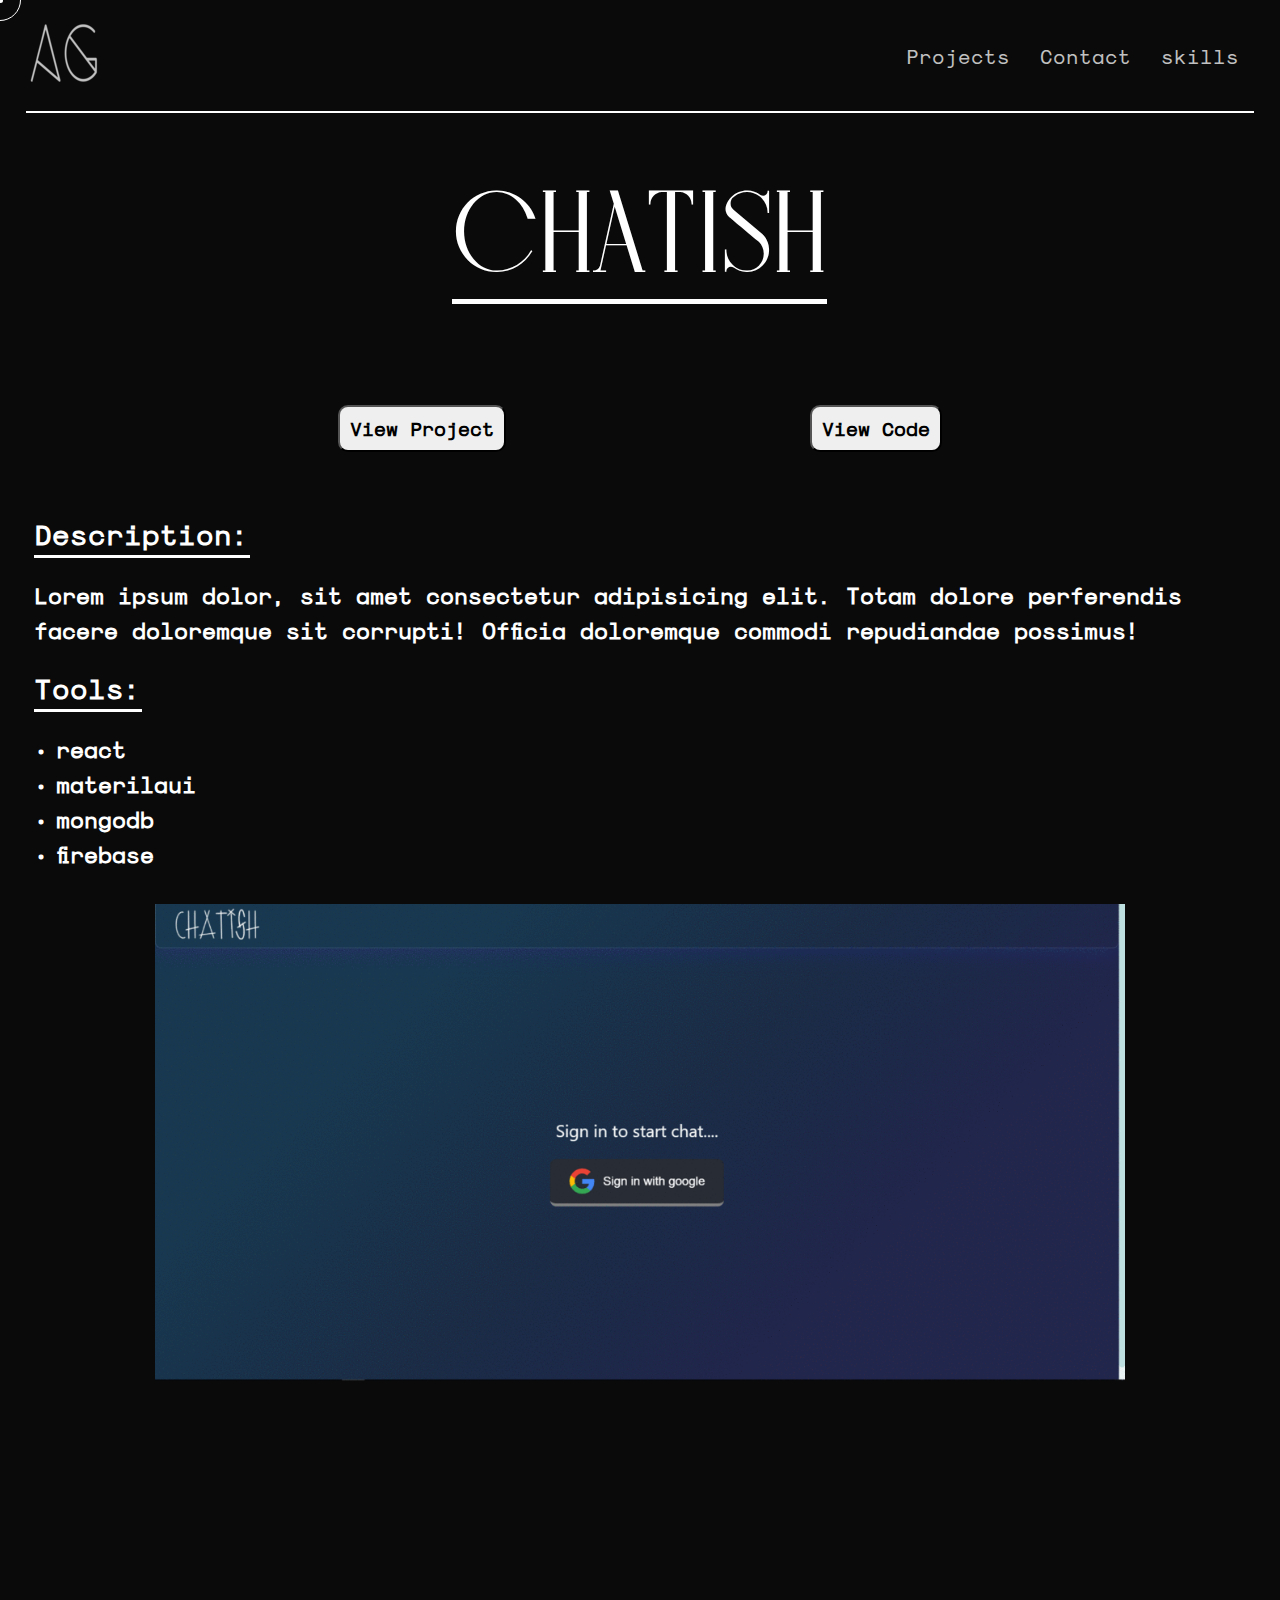
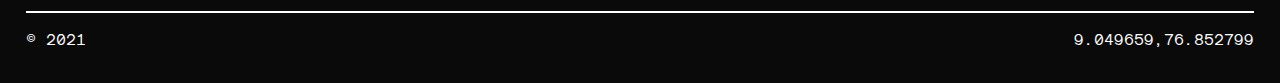
==== project/chatish/chatish.html @ 2a176b1f "project page gif and title complete" ====
<!DOCTYPE html>
<html lang="en">
  <head>
    <meta charset="UTF-8" />
    <meta http-equiv="X-UA-Compatible" content="IE=edge" />
    <meta name="viewport" content="width=device-width, initial-scale=1.0" />
    <title>Akshay G</title>
    <link rel="stylesheet" href="/style.css" type="text/css" />
  </head>
  <body>
    <div id="cursor"></div>
    <div class="wrapper">
      <div class="container">
        <!------------------------------------ navbar ------------------------------------>
        <div class="navbar">
          <div class="navbar-container">
            <div class="site-logo">
              <a href="../../index.html"
                ><img src="/images/Logo-white.png" alt=""
              /></a>
            </div>
            <nav>
              <li>
                <a href="../../index.html" class="site-projects">Projects</a>
              </li>
              <li><a href="#social" class="contact">Contact</a></li>
              <li><a href="#skills" class="site-about">skills</a></li>
            </nav>
          </div>
        </div>

        <!-------------------------------------- divider -------------------------------------->
        <div class="divider"></div>

        <!-------------------------------------- content -------------------------------------->

        <div class="projectConatiner">
          <h1 class="projectHeading">
            <span class="projectHeadingChat">CHATISH</span>
          </h1>
          <div class="button">
            <form action="https://www.google.com/" method="get" target="_blank">
              <button class="projectButton" type="submit">View Project</button>
            </form>
            <form
              action="https://github.com/akshayg676/Chatish"
              method="get"
              target="_blank"
            >
              <button class="projectButton" type="submit">View Code</button>
            </form>
          </div>
          <h3 class="projectDesc">
            <span class="projectSpan">Description:</span><br />
            <p class="projectPad">
              Lorem ipsum dolor, sit amet consectetur adipisicing elit. Totam
              dolore perferendis facere doloremque sit corrupti! Officia
              doloremque commodi repudiandae possimus!
            </p>
          </h3>
          <h3 class="projectTools">
            <span class="projectSpan">Tools:</span><br />
            <ul class="projectPad">
              <li>react</li>
              <li>materilaui</li>
              <li>mongodb</li>
              <li>firebase</li>
            </ul>
          </h3>
          <img class="projectGif" src="./chatish.gif" alt="" />
        </div>
        <div class="divider"></div>
        <!-------------------------------------- footer -------------------------------------->
        <div class="footer">
          <div class="navbar">
            <div class="navbar-container">
              <div class="site-copyright">© 2021</div>
              <div class="site-coordinate">9.049659,76.852799</div>
            </div>
          </div>
        </div>
        <br />
      </div>
    </div>
    <script>
      "use strict";
      var cursor = document.querySelector("#cursor");
      var cursorListener = function cursorListener(event) {
        cursor.style.top = event.y + "px";
        cursor.style.left = event.x + "px";
      };
      window.addEventListener("mousemove", cursorListener);
    </script>
  </body>
</html>
---- style.css ----
@font-face {
  font-family: "Sk-Modernist";
  src: url("./font/Sk-Modernist-Mono.otf") format("truetype");
}
@font-face {
  font-family: "Bigilla";
  src: url("./font/Bigilla-Bold.otf") format("truetype");
}

* {
  margin: 0;
  padding: 0;
  box-sizing: border-box;
  font-family: "Sk-Modernist", sans-serif;
  color: #fff;
}

/* -------------------------------------- cursor -------------------------------------- */
#cursor {
  height: 0;
  width: 0;
  position: fixed;
  display: none;
  align-items: center;
  justify-content: center;
  pointer-events: none;
}

#cursor::before,
#cursor::after {
  content: "";
  display: block;
  border-radius: 100%;
  position: absolute;
}

#cursor::before {
  border: solid 1px white;
  height: 40px;
  width: 40px;
  animation: pulse 3s infinite;
}

#cursor::after {
  border: 0;
  background: white;
  position: absolute;
  height: 5px;
  width: 5px;
}

@keyframes pulse {
  0% {
    transform: scale(0.5);
  }
  50% {
    transform: scale(0.7);
  }
  100% {
    transform: scale(0.5);
  }
}

/* -------------------------------------- Scroll -------------------------------------- */
::-webkit-scrollbar {
  width: 10px;
}
::-webkit-scrollbar-thumb {
  border-radius: 30px;
  background: -webkit-gradient(
    linear,
    left top,
    left bottom,
    from(#000000),
    to(#5f7080)
  );
  box-shadow: inset 2px 2px 2px rgba(255, 255, 255, 0.25),
    inset -2px -2px -2px rgba(0, 0, 0, 0.25);
}

html,
body {
  overflow-x: hidden;
  background: #0a0a0a;
}
html {
  scroll-behavior: smooth;
  cursor: none;
}
html:hover #cursor {
  display: flex;
}

.wrapper {
  width: 100%;
  height: 100%;
}

.wrapper .container {
  width: 96%;
  margin: 0 auto;
}

.divider {
  width: 100%;
  height: 2px;
  background: #fff;
}

.whitespace {
  width: 100%;
  height: 80px;
}
a {
  text-decoration: none;
  opacity: 0.75;
}
a:hover {
  opacity: 1;
}
li {
  list-style: none;
}

/* -------------------------------------- Navbar -------------------------------------- */
.navbar .navbar-container {
  display: flex;
  padding: 16px 0;
  font-size: 16px;
  justify-content: space-between;
  align-items: center;
}
.navbar-container nav {
  display: flex;
}
.navbar-container nav li {
  margin: 0 15px;
  font-size: 20px;
}
@media screen and (max-width: 345px) {
  .navbar-container nav li {
    font-size: 18.5px;
  }
}

/* -------------------------------------- Header -------------------------------------- */
.header {
  margin: 80px;
  z-index: 2 !important;
}
.header .header-container h1 {
  font-family: "Bigilla";
  font-size: 12rem;
}
@media (max-width: 1088px) {
  .header .header-container h1 {
    font-size: 10rem;
  }
}
@media (max-width: 915px) {
  .header .header-container h1 {
    font-size: 8rem;
  }
}
@media (max-width: 749px) {
  .header .header-container h1 {
    font-size: 6rem;
  }
}
@media (max-width: 583px) {
  .header {
    margin: 40px;
  }
  .header .header-container h1 {
    font-size: 6rem;
  }
}
@media (max-width: 543px) {
  .header .header-container h1 {
    font-size: 5rem;
  }
}
@media (max-width: 454px) {
  .header {
    margin: 20px;
  }
  .header .header-container h1 {
    font-size: 4.4rem;
  }
}

@media (max-width: 387px) {
  .header {
    margin: 20px;
  }
  .header .header-container h1 {
    font-size: 3.8rem;
  }
}
@media (max-width: 320px) {
  .header {
    margin: 20px;
  }
  .header .header-container h1 {
    font-size: 3.5rem;
  }
}

/* -------------------------------------- hero-image -------------------------------------- */
.hero-image {
  width: 100%;
  margin-top: -300px;
}
.hero-image::after {
  content: "";
  display: table;
  clear: both;
}
.hero-image .hero-image-container {
  width: 40%;
  float: right;
}
.hero-image .hero-image-container img {
  width: 100%;
}
@media (max-width: 900px) {
  .hero-image {
    margin-top: 40px;
    max-width: 400px;
    margin: auto;
  }
  .hero-image .hero-image-container {
    width: 100%;
  }
}

/* -------------------------------------- section-header -------------------------------------- */
.section-header .section-header-container {
  display: flex;
  padding: 12px 0;
  font-size: 20px;
  justify-content: space-between;
}

/* -------------------------------------- about -------------------------------------- */
.about {
  width: 100%;
}
.about::after {
  content: "";
  display: table;
  clear: both;
}
.about .about-container {
  width: 70%;
  float: right;
}
.about .about-container p {
  margin: 40px 0;
  font-size: 36px;
}

@media (max-width: 900px) {
  .about .about-container {
    width: 100%;
  }
  .about .about-container p {
    font-size: 24px;
  }
}

/* -------------------------------------- Project -------------------------------------- */
.project-container {
  position: relative;
  padding: 1.6vw 0 0 0;
  margin: 4px;
}

.project_link {
  display: inline-block;
  cursor: pointer;
  position: relative;
  -webkit-transition: opacity 0.4s;
  transition: opacity 0.4s;
  font-family: "Bigilla";
  text-transform: uppercase;
}

.project_link::before {
  all: initial;
  text-transform: uppercase;
  counter-increment: project;
  position: absolute;
  bottom: 60%;
  left: 0;
  pointer-events: none;
}

.project_link:hover {
  -webkit-transition-duration: 0.1s;
  transition-duration: 0.1s;
  opacity: 0;
}

.project_image {
  pointer-events: none;
  position: absolute;
  height: 50vh;
  max-height: 400px;
  opacity: 0;
  left: 100%;
  top: 50%;
  -webkit-transform: translate3d(calc(-100% - 6vw), -30%, 0)
    translate3d(0, 20px, 0);
  transform: translate3d(calc(-100% - 6vw), -30%, 0) translate3d(0, 20px, 0);
}

.project_link:hover + .project_image {
  opacity: 1;
  -webkit-transform: translate3d(calc(-100% - 6vw), -30%, 0)
    rotate3d(0, 0, 1, 4deg);
  transform: translate3d(calc(-100% - 6vw), -30%, 0) rotate3d(0, 0, 1, 4deg);
  -webkit-transition: all 0.4s;
  transition: all 0.4s;
}

.project {
  padding: 0vh 0 0 0vh;
  --offset: 20vw;
  --move-initial: calc(-25% + var(--offset));
  --move-final: calc(-50% + var(--offset));
  font-size: 8vw;
}

.marquee {
  position: absolute;
  top: 0;
  left: 0;
  overflow: hidden;
  color: #fff;
  pointer-events: none;
  mix-blend-mode: difference;
}

.marquee__inner {
  width: -webkit-fit-content;
  width: -moz-fit-content;
  width: fit-content;
  display: -webkit-box;
  display: -ms-flexbox;
  display: flex;
  position: relative;
  -webkit-animation: marquee 5s linear infinite;
  animation: marquee 5s linear infinite;
  -webkit-animation-play-state: paused;
  animation-play-state: paused;
  opacity: 0;
  -webkit-transition: opacity 0.1s;
  transition: opacity 0.1s;
  padding: 2vw 0;
}

.project_link:hover ~ .marquee .marquee__inner {
  -webkit-animation-play-state: running;
  animation-play-state: running;
  opacity: 1;
  -webkit-transition-duration: 0.4s;
  transition-duration: 0.4s;
}

.project_link,
.marquee span {
  white-space: nowrap;
  font-size: 8vw;
  padding: 1.6vw 1vw;
  font-weight: 900;
}

.marquee span {
  font-family: "Bigilla" !important;
  text-transform: uppercase;
}

@keyframes marquee {
  0% {
    transform: translate3d(var(--move-initial), 0, 0);
  }

  100% {
    transform: translate3d(var(--move-final), 0, 0);
  }
}

/* -------------------------------------- Skill -------------------------------------- */
.skill-container {
  display: grid;
  grid-gap: 3rem;
  padding: 1rem;
  max-width: 1024px;
  margin-inline: auto;
}
.skillIcon {
  height: 35px;
  width: 35px;
}

.skillIconex {
  height: 19px;
  width: 35px;
}

@media screen and (min-width: 718px) {
  .skill-container {
    grid-template-columns: repeat(3, 1fr);
  }
}
@media screen and (max-width: 718px) {
  .skill-container {
    grid-template-columns: 1fr;
  }
}

.skill-container .set {
  padding: 24px;
  border-radius: 16px;
}
.set header,
label {
  font-family: "Bigilla";
}
.set label {
  letter-spacing: 3px;
}

.set header {
  padding-block: 1rem;
  font-size: 36px;
  text-align: center;
  text-transform: capitalize;
  margin-bottom: 12px;
}

.set .list {
  padding-block: 10px;
  display: grid;
  grid-template-columns: 1fr 20px;
  text-transform: uppercase;
}
.set .list i {
  font-size: 28px;
}

/* -------------------------------------- project page -------------------------------------- */

.social {
  padding: 20px 0;
}

.social .social-container {
  display: -webkit-box;
  display: -ms-flexbox;
  display: flex;
  -webkit-box-pack: justify;
  -ms-flex-pack: justify;
  justify-content: space-between;
}

.social .social-container a {
  cursor: pointer;
  text-decoration: none;
  font-family: "Bigilla" !important;
  font-size: 64px;
}

@media (max-width: 1200px) {
  .social .social-container a {
    font-size: 50px;
  }
}

@media (max-width: 980px) {
  .social .social-container a {
    font-size: 40px;
  }
}
@media (max-width: 827px) {
  .social .social-container a {
    font-size: 30px;
  }
}

@media (max-width: 600px) {
  .navbar-container {
    flex-direction: column;
  }
  .navbar-container nav li {
    padding: 10px 0;
  }
  .navbar-container .site-logo,
  .site-copyright {
    margin-bottom: 15px;
  }
  .social .social-container a {
    font-size: 25px;
  }
}
@media (max-width: 500px) {
  .social .social-container a {
    font-size: 22px;
  }
}
@media (max-width: 425px) {
  .social .social-container a {
    font-size: 18px;
  }
}
@media (max-width: 346px) {
  .social .social-container a {
    font-size: 15px;
  }
}

.projectConatiner {
  padding: 1em 0.5em;
  line-height: 35px;
}
.projectHeading {
  text-align: center;
  padding: 3em 0;
}

.projectHeading span {
  font-family: "Bigilla";
  border-bottom: 5px solid #fff;
  font-size: 3.5em;
}

/* .projectDesc {
} */
.projectGif {
  margin: 10px auto;
  display: flex;
  align-items: center;
  justify-content: center;
  width: 80%;
  min-width: 300px;
  object-fit: cover;
}

/* .projectTools ul {
  margin-left: 1em;
} */

.button {
  display: flex;
  justify-content: space-evenly;
  margin: 2em 0 4em 0;
}

.projectButton {
  cursor: pointer;
  padding: 10px;
  color: black;
  font-weight: 700;
  font-size: 1.2em;
  border-radius: 10px;
  transition: 0.25s;
}

.projectButton:hover {
  color: #fff;
  background-color: #0a0a0a;
  border-radius: 1px solid #fff;
  /* transition: ease-in-out; */
  transform: translateY(-0.25em);
}

.projectSpan {
  font-size: 1.5em;
  padding-bottom: 5px;
  border-bottom: 3px solid #fff;
}

.projectPad {
  padding: 1em 0;
  list-style: none;
  font-size: 1.2em;
}
.projectPad li::before {
  content: "\2022";
  color: #fff;
  font-weight: bold;
  display: inline-block;
  width: 1em;
}
@media screen and (max-width: 383px) {
  .projectHeading span {
    font-size: 2.8em;
  }
  .projectSpan {
    font-size: 1.2em;
  }
  .projectPad {
    font-size: 1em;
  }
  .projectButton {
    font-size: 1em;
  }
}
@media screen and (max-width: 520px) {
  .projectHeading .projectHeadingChat {
    font-size: 3em;
  }
}
@media screen and (max-width: 447px) {
  .projectHeading .projectHeadingChat {
    font-size: 2.5em;
  }
}
@media screen and (max-width: 374px) {
  .projectHeading .projectHeadingChat {
    font-size: 2em;
  }
}
@media screen and (max-width: 758px) {
  .projectHeading .projectHeadingGame {
    font-size: 3em;
  }
}
@media screen and (max-width: 645px) {
  .projectHeading .projectHeadingGame {
    font-size: 2.5em;
  }
}
@media screen and (max-width: 538px) {
  .projectHeading .projectHeadingGame {
    font-size: 2em;
  }
}
@media screen and (max-width: 436px) {
  .projectHeading .projectHeadingGame {
    font-size: 1.8em;
  }
}
@media screen and (max-width: 396px) {
  .projectHeading .projectHeadingGame {
    font-size: 1.4em;
  }
}
@media screen and (max-width: 662px) {
  .projectHeading .projectHeadingTravel {
    font-size: 3em;
  }
}
@media screen and (max-width: 569px) {
  .projectHeading .projectHeadingTravel {
    font-size: 2.5em;
  }
}
@media screen and (max-width: 474px) {
  .projectHeading .projectHeadingTravel {
    font-size: 2em;
  }
}
@media screen and (max-width: 379px) {
  .projectHeading .projectHeadingTravel {
    font-size: 1.8em;
  }
}
@media screen and (max-width: 345px) {
  .projectHeading .projectHeadingTravel {
    font-size: 1.6em;
  }
}
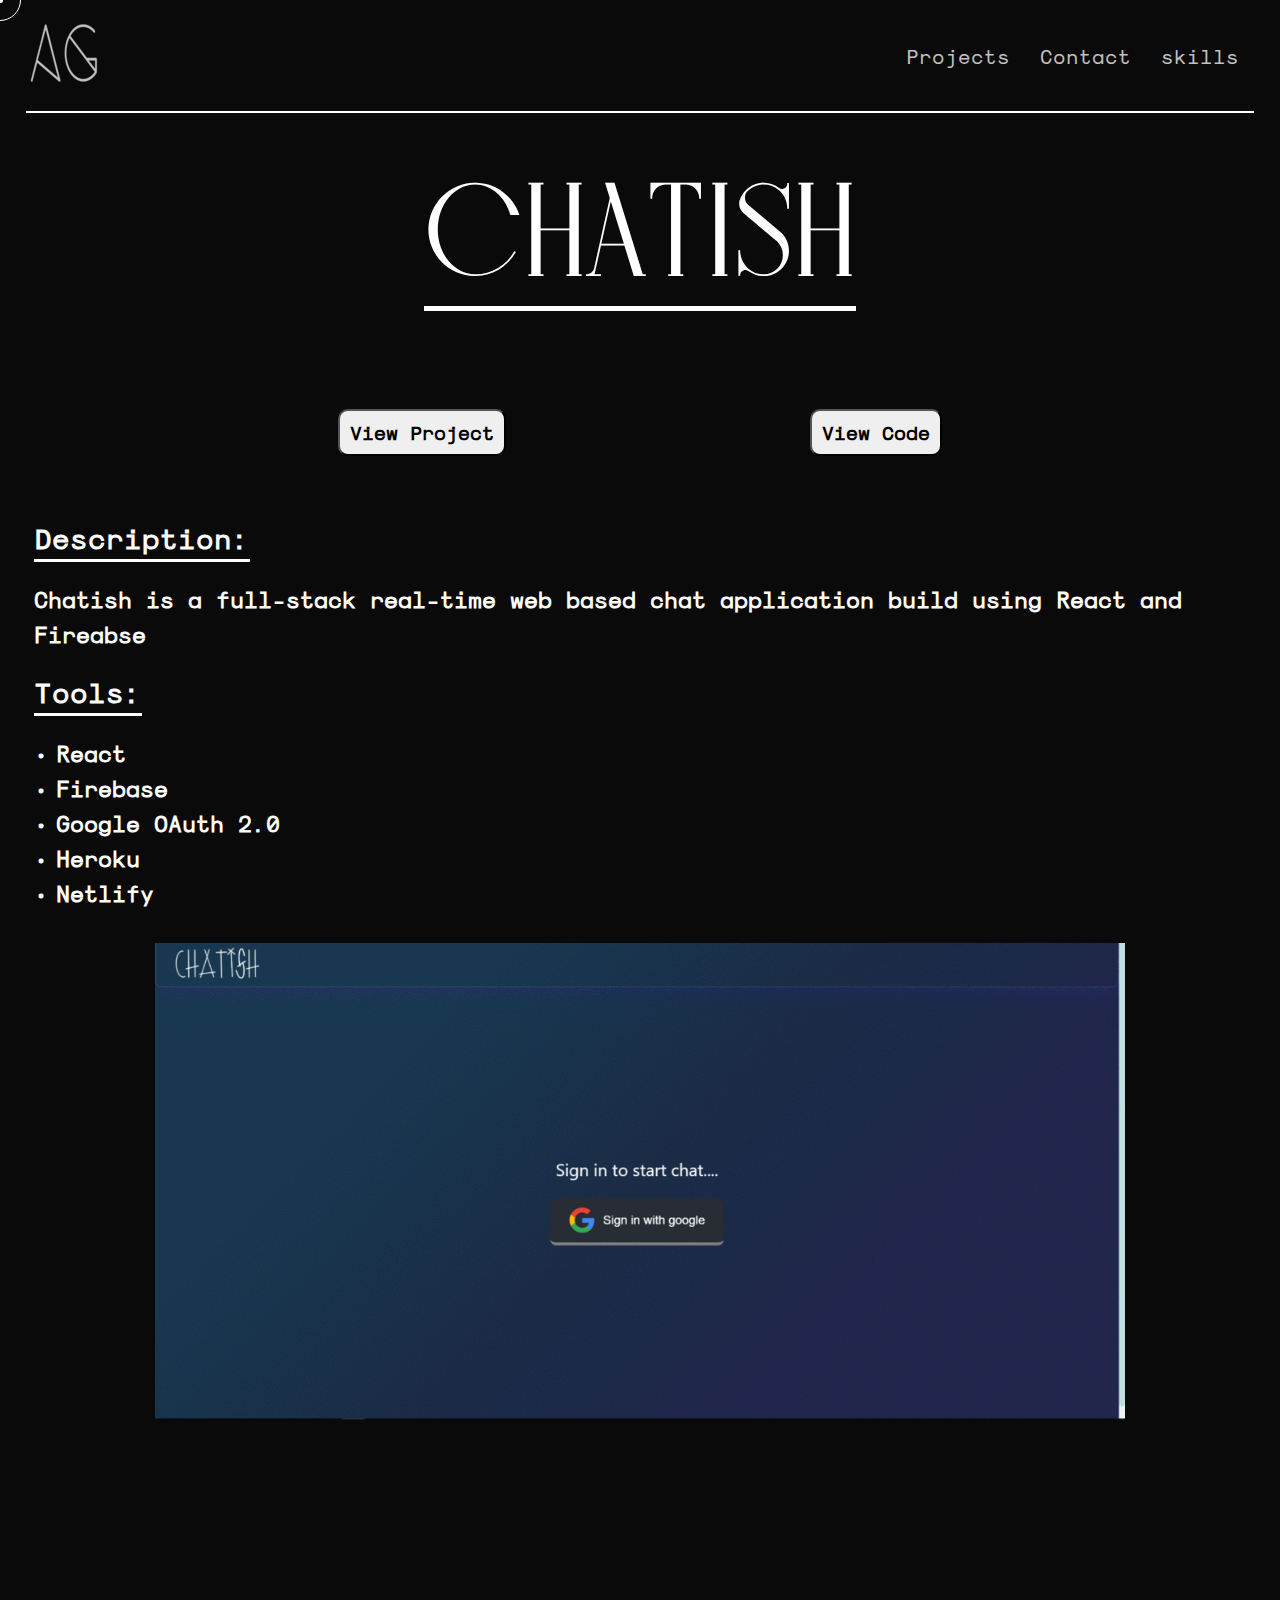
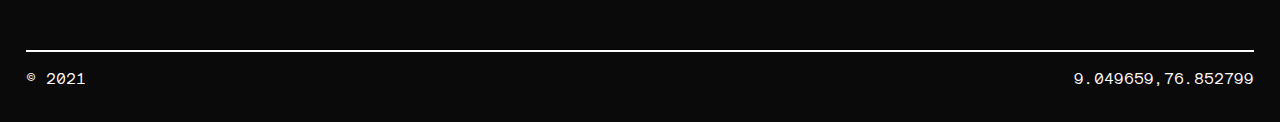
==== commit 2b5a79bf: "update project desc and tools" ====
--- a/project/chatish/chatish.html
+++ b/project/chatish/chatish.html
@@ -53,18 +53,18 @@
           <h3 class="projectDesc">
             <span class="projectSpan">Description:</span><br />
             <p class="projectPad">
-              Lorem ipsum dolor, sit amet consectetur adipisicing elit. Totam
-              dolore perferendis facere doloremque sit corrupti! Officia
-              doloremque commodi repudiandae possimus!
+              Chatish is a full-stack real-time web based chat application build
+              using React and Fireabse
             </p>
           </h3>
           <h3 class="projectTools">
             <span class="projectSpan">Tools:</span><br />
             <ul class="projectPad">
-              <li>react</li>
-              <li>materilaui</li>
-              <li>mongodb</li>
-              <li>firebase</li>
+              <li>React</li>
+              <li>Firebase</li>
+              <li>Google OAuth 2.0</li>
+              <li>Heroku</li>
+              <li>Netlify</li>
             </ul>
           </h3>
           <img class="projectGif" src="./chatish.gif" alt="" />
--- a/style.css
+++ b/style.css
@@ -532,7 +532,7 @@
 .projectHeading span {
   font-family: "Bigilla";
   border-bottom: 5px solid #fff;
-  font-size: 3.5em;
+  font-size: 4em;
 }
 
 /* .projectDesc {
@@ -595,7 +595,7 @@
 }
 @media screen and (max-width: 383px) {
   .projectHeading span {
-    font-size: 2.8em;
+    font-size: 3.5em;
   }
   .projectSpan {
     font-size: 1.2em;
@@ -607,68 +607,99 @@
     font-size: 1em;
   }
 }
-@media screen and (max-width: 520px) {
+@media screen and (max-width: 330px) {
+  .projectHeading span {
+    font-size: 3.2em;
+  }
+}
+
+/* chat */
+
+@media screen and (max-width: 464px) {
   .projectHeading .projectHeadingChat {
-    font-size: 3em;
-  }
-}
-@media screen and (max-width: 447px) {
-  .projectHeading .projectHeadingChat {
-    font-size: 2.5em;
+    font-size: 2.8em;
   }
 }
 @media screen and (max-width: 374px) {
   .projectHeading .projectHeadingChat {
-    font-size: 2em;
-  }
-}
-@media screen and (max-width: 758px) {
+    font-size: 2.6em;
+  }
+}
+
+/* game */
+
+@media screen and (max-width: 700px) {
+  .projectHeading .projectHeadingGame,
+  .projectHeadingwild {
+    font-size: 3.2em;
+  }
+}
+@media screen and (max-width: 557px) {
+  .projectHeading .projectHeadingGame,
+  .projectHeadingwild {
+    font-size: 2.8em;
+  }
+}
+@media screen and (max-width: 490px) {
+  .projectHeading .projectHeadingGame,
+  .projectHeadingwild {
+    font-size: 2.4em;
+  }
+}
+@media screen and (max-width: 424px) {
   .projectHeading .projectHeadingGame {
-    font-size: 3em;
-  }
-}
-@media screen and (max-width: 645px) {
-  .projectHeading .projectHeadingGame {
-    font-size: 2.5em;
-  }
-}
-@media screen and (max-width: 538px) {
+    font-size: 2.2em;
+  }
+}
+@media screen and (max-width: 376px) {
   .projectHeading .projectHeadingGame {
     font-size: 2em;
   }
 }
-@media screen and (max-width: 436px) {
+@media screen and (max-width: 356px) {
   .projectHeading .projectHeadingGame {
+    font-size: 1.7em;
+  }
+}
+
+/* wild guess */
+
+@media screen and (max-width: 671px) {
+  .projectHeading .projectHeadingwild {
+    font-size: 3.4em;
+  }
+}
+@media screen and (max-width: 569px) {
+  .projectHeading .projectHeadingwild {
+    font-size: 2.8em;
+  }
+}
+@media screen and (max-width: 471px) {
+  .projectHeading .projectHeadingwild {
+    font-size: 2.2em;
+  }
+}
+@media screen and (max-width: 373px) {
+  .projectHeading .projectHeadingwild {
     font-size: 1.8em;
   }
 }
-@media screen and (max-width: 396px) {
-  .projectHeading .projectHeadingGame {
-    font-size: 1.4em;
-  }
-}
-@media screen and (max-width: 662px) {
+
+/* travelsio */
+
+@media screen and (max-width: 560px) {
   .projectHeading .projectHeadingTravel {
-    font-size: 3em;
-  }
-}
-@media screen and (max-width: 569px) {
+    font-size: 3.2em;
+  }
+}
+@media screen and (max-width: 435px) {
   .projectHeading .projectHeadingTravel {
     font-size: 2.5em;
   }
 }
-@media screen and (max-width: 474px) {
+
+@media screen and (max-width: 347px) {
   .projectHeading .projectHeadingTravel {
-    font-size: 2em;
-  }
-}
-@media screen and (max-width: 379px) {
-  .projectHeading .projectHeadingTravel {
-    font-size: 1.8em;
-  }
-}
-@media screen and (max-width: 345px) {
-  .projectHeading .projectHeadingTravel {
-    font-size: 1.6em;
-  }
-}
+    font-size: 2.2em;
+  }
+}
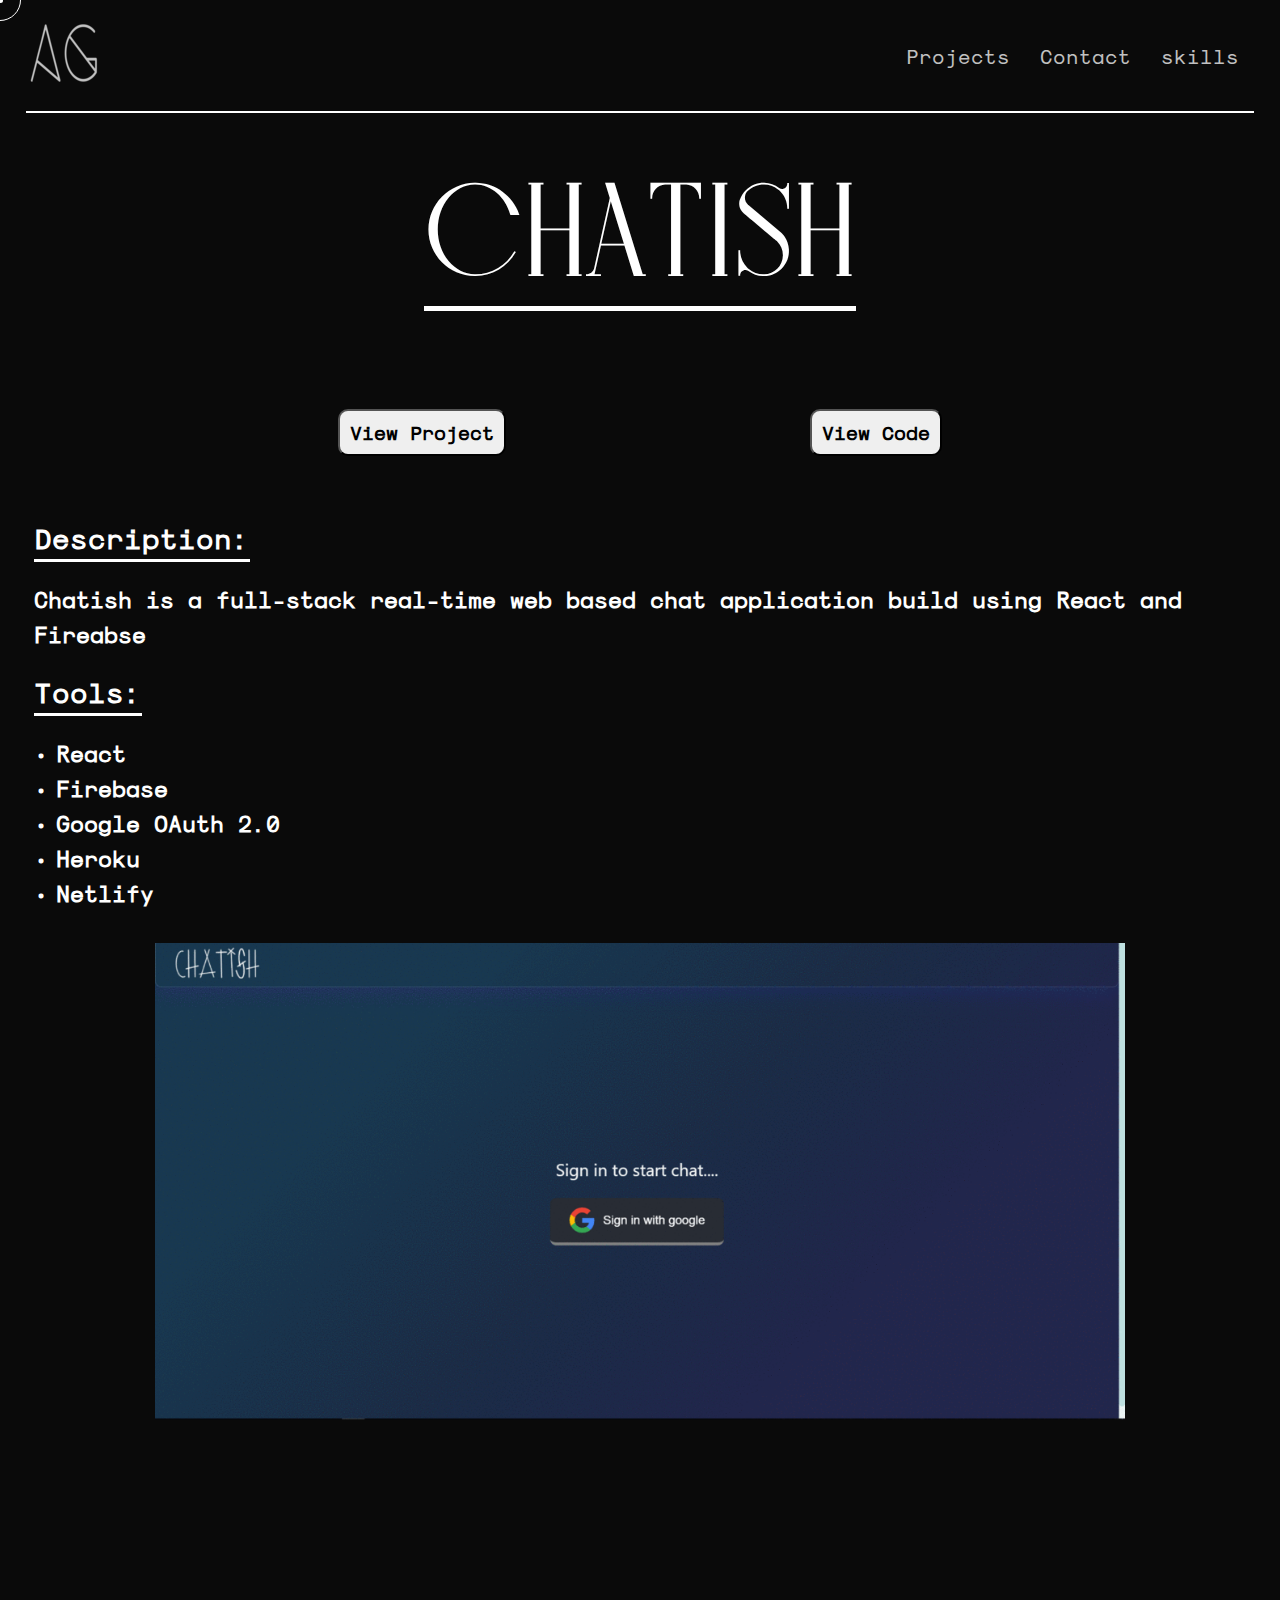
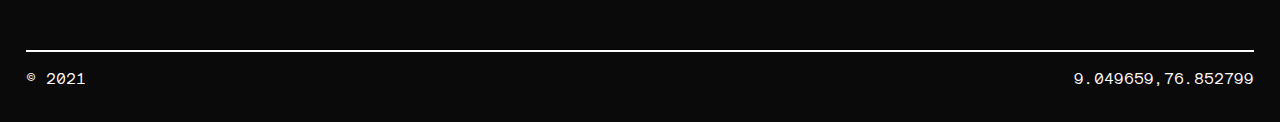
==== commit c62c3029: "update project page navbar path" ====
--- a/project/chatish/chatish.html
+++ b/project/chatish/chatish.html
@@ -15,16 +15,22 @@
         <div class="navbar">
           <div class="navbar-container">
             <div class="site-logo">
-              <a href="../../index.html"
+              <a href="https://www.akshayg.tech/"
                 ><img src="/images/Logo-white.png" alt=""
               /></a>
             </div>
             <nav>
               <li>
-                <a href="../../index.html" class="site-projects">Projects</a>
+                <a href="../../index.html#project" class="site-projects"
+                  >Projects</a
+                >
               </li>
-              <li><a href="#social" class="contact">Contact</a></li>
-              <li><a href="#skills" class="site-about">skills</a></li>
+              <li>
+                <a href="../../index.html#social" class="contact">Contact</a>
+              </li>
+              <li>
+                <a href="../../index.html#skills" class="site-about">skills</a>
+              </li>
             </nav>
           </div>
         </div>
@@ -39,7 +45,11 @@
             <span class="projectHeadingChat">CHATISH</span>
           </h1>
           <div class="button">
-            <form action="https://www.google.com/" method="get" target="_blank">
+            <form
+              action="https://chatish.akshayg.tech"
+              method="get"
+              target="_blank"
+            >
               <button class="projectButton" type="submit">View Project</button>
             </form>
             <form
--- a/style.css
+++ b/style.css
@@ -1,3 +1,5 @@
+/* <div style="width:100%;height:0;padding-bottom:100%;position:relative;"><iframe src="https://giphy.com/embed/26BGzqYPbzYuJp3tC" width="100%" height="100%" style="position:absolute" frameBorder="0" class="giphy-embed" allowFullScreen></iframe></div><p><a href="https://giphy.com/gifs/animation-illustration-character-26BGzqYPbzYuJp3tC">via GIPHY</a></p> */
+
 @font-face {
   font-family: "Sk-Modernist";
   src: url("./font/Sk-Modernist-Mono.otf") format("truetype");
@@ -13,6 +15,16 @@
   box-sizing: border-box;
   font-family: "Sk-Modernist", sans-serif;
   color: #fff;
+}
+
+/* -------------------------------------- preloader -------------------------------------- */
+
+#loading {
+  position: fixed;
+  width: 100%;
+  height: 100vh;
+  background: black url("./giphy.gif") no-repeat center;
+  z-index: 999;
 }
 
 /* -------------------------------------- cursor -------------------------------------- */
@@ -234,6 +246,60 @@
   }
 }
 
+/* -------------------------------------- contact -------------------------------------- */
+
+/* .contact {
+} */
+.contact form {
+  padding: 3em 0.5em;
+  max-width: 70rem;
+  margin: 0 auto;
+  text-align: center;
+}
+
+.contact form .inputBox {
+  display: flex;
+  flex-wrap: wrap;
+  justify-content: space-between;
+}
+
+.contact form textarea,
+.contact form .inputBox input {
+  width: 100%;
+  padding: 0.7rem;
+  font-size: 1.4rem;
+  color: var(--text-color-1);
+  margin: 0.7rem 0;
+  background: var(--bg-color-1);
+  box-shadow: var(--box-shadow);
+  text-transform: none;
+  border-radius: 0.5rem;
+}
+
+.contact form textarea {
+  height: 20rem;
+  resize: none;
+}
+
+.contact form .inputBox input {
+  width: 49%;
+}
+
+.contactBtn {
+  margin-top: 1rem;
+  display: inline-block;
+  padding: 0.5rem 0.8rem;
+  font-size: 1.7rem;
+  color: black;
+  background: #fff;
+  border-radius: 0.5rem;
+  cursor: pointer;
+}
+
+.contactBtn:hover {
+  letter-spacing: 0.2rem;
+}
+
 /* -------------------------------------- section-header -------------------------------------- */
 .section-header .section-header-container {
   display: flex;
@@ -258,6 +324,22 @@
 .about .about-container p {
   margin: 40px 0;
   font-size: 36px;
+}
+
+.resumeBtn {
+  margin-top: 1rem;
+  display: inline-block;
+  padding: 0.5rem;
+  font-size: 1.7rem;
+  color: #fff;
+  background: black;
+  border-radius: 0.5rem;
+  border: 2px solid #fff;
+  cursor: pointer;
+}
+
+.resumeBtn:hover {
+  letter-spacing: 0.2rem;
 }
 
 @media (max-width: 900px) {
@@ -478,12 +560,12 @@
   }
 }
 
-@media (max-width: 980px) {
+@media (max-width: 827px) {
   .social .social-container a {
     font-size: 40px;
   }
 }
-@media (max-width: 827px) {
+@media (max-width: 643px) {
   .social .social-container a {
     font-size: 30px;
   }
@@ -500,23 +582,23 @@
   .site-copyright {
     margin-bottom: 15px;
   }
-  .social .social-container a {
-    font-size: 25px;
-  }
 }
 @media (max-width: 500px) {
   .social .social-container a {
-    font-size: 22px;
-  }
-}
-@media (max-width: 425px) {
+    font-size: 30px;
+  }
+}
+@media (max-width: 475px) {
   .social .social-container a {
-    font-size: 18px;
-  }
-}
-@media (max-width: 346px) {
+    font-size: 24px;
+  }
+}
+@media (max-width: 381px) {
   .social .social-container a {
-    font-size: 15px;
+    font-size: 19px;
+  }
+  .contactBtn {
+    padding: 0.3rem;
   }
 }
 
